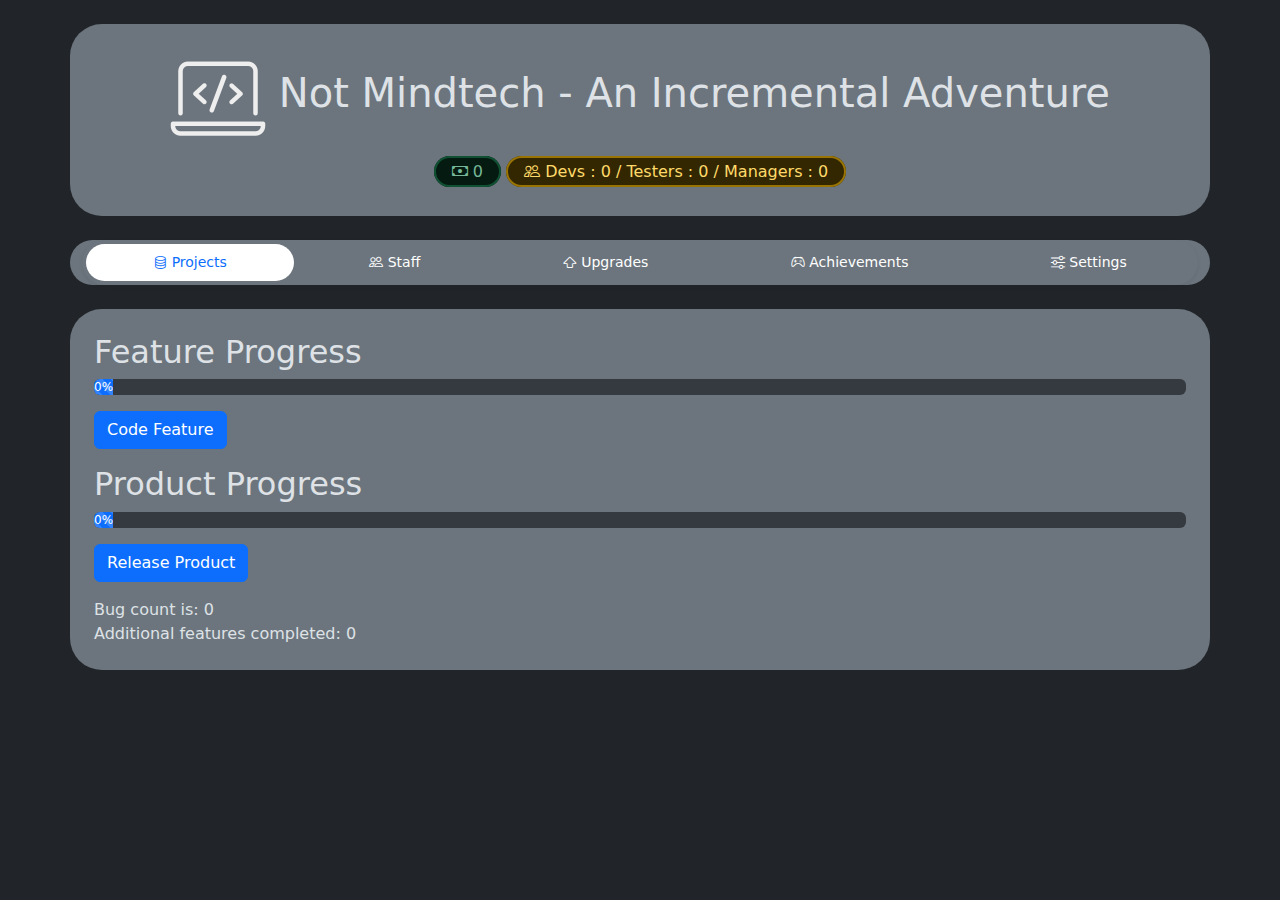
==== index.html @ 08836089 "Made coding a feature easier" ====
<!DOCTYPE html>
<html lang="en" data-bs-theme="dark">

<head>
    <meta charset="UTF-8">
    <meta name="viewport" content="width=device-width, initial-scale=1.0">
    <title>Not Mindtech - An Incremental Adventure</title>
    <link href="https://cdn.jsdelivr.net/npm/bootstrap@5.3.3/dist/css/bootstrap.min.css" rel="stylesheet" integrity="sha384-QWTKZyjpPEjISv5WaRU9OFeRpok6YctnYmDr5pNlyT2bRjXh0JMhjY6hW+ALEwIH" crossorigin="anonymous">
    <link rel="stylesheet" href="https://cdn.jsdelivr.net/npm/bootstrap-icons@1.11.3/font/bootstrap-icons.min.css">
    <!--<link rel="stylesheet" type="text/css" href="style.css">-->
    <link rel="icon" href="./icons8-laptop-coding-pastel-glyph-16.png">
</head>

<body>
    <script src="https://cdn.jsdelivr.net/npm/bootstrap@5.3.3/dist/js/bootstrap.bundle.min.js" integrity="sha384-YvpcrYf0tY3lHB60NNkmXc5s9fDVZLESaAA55NDzOxhy9GkcIdslK1eN7N6jIeHz" crossorigin="anonymous"></script>
    <script src="https://cdn.jsdelivr.net/npm/@popperjs/core@2.11.8/dist/umd/popper.min.js" integrity="sha384-I7E8VVD/ismYTF4hNIPjVp/Zjvgyol6VFvRkX/vR+Vc4jQkC+hVqc2pM8ODewa9r" crossorigin="anonymous"></script>
    <script src="https://cdn.jsdelivr.net/npm/bootstrap@5.3.3/dist/js/bootstrap.min.js" integrity="sha384-0pUGZvbkm6XF6gxjEnlmuGrJXVbNuzT9qBBavbLwCsOGabYfZo0T0to5eqruptLy" crossorigin="anonymous"></script>
    <script type="text/javascript" src="script.js"> </script>

    <div class="container p-4 my-4 rounded-5 bg-secondary d-flex flex-column align-items-center">
        <h1 class="align-self-center"><img src="./icons8-laptop-coding-pastel-glyph-96.png"> Not Mindtech - An Incremental Adventure</h1>
        <div class="m-2">
            <span class="alert alert-success bi-cash py-1 px-3 rounded-pill border-2" id="cash-count"> 0</span>
            <span class="alert alert-warning py-1 px-3 rounded-pill bi-people border-2"> Devs : <span id="dev-count">0</span> / Testers : <span id="tester-count">0</span> / Managers : <span id="manager-count">0</span></span>
        </div>
    </div>
    <div class="container bg-secondary rounded-5">
        <ul class="nav nav-pills nav-fill gap-2 p-1 small bg-secondary rounded-5 shadow-sm" role="tablist" style="--bs-nav-link-color: var(--bs-white); --bs-nav-pills-link-active-color: var(--bs-primary); --bs-nav-pills-link-active-bg: var(--bs-white);">
            <li class="nav-item active" role="presentation"><button onclick="changePage('Projects')" class = "nav-link active rounded-5" data-bs-toggle="tab" aria-selected="true" role="tab"><span class="bi-database"/> Projects</button></li>
            <li class="nav-item" role="presentation"><button onclick="changePage('Staff')" class = "nav-link rounded-5" data-bs-toggle="tab" aria-selected="false" role="tab"><span class="bi-people"/> Staff</button></li>
            <li class="nav-item" role="presentation"><button onclick="changePage('Upgrades')" class = "nav-link rounded-5" data-bs-toggle="tab" aria-selected="false" role="tab"><span class="bi-shift"/> Upgrades</button></li>
            <li class="nav-item" role="presentation"><button onclick="changePage('Achievements')" class = "nav-link rounded-5" data-bs-toggle="tab" aria-selected="false" role="tab"><span class="bi-controller"/> Achievements</button></li>
            <li class="nav-item" role="presentation"><button onclick="changePage('Settings')" class = "nav-link rounded-5" data-bs-toggle="tab" aria-selected="false" role="tab"><span class="bi-sliders"/> Settings</button></li>
        </ul>
    </div>

    <div id = "Projects" class = "page container p-4 my-4 bg-secondary rounded-5">
        <script>createProgressBar("Feature Progress");</script>
        <button type="button" onclick="increaseFeatureProgress(50)" class = "clickable btn btn-primary my-3">Code Feature</button>
        <script>createProgressBar("Product Progress");</script>
        <button type="button" onclick="releaseProduct();" class = "clickable btn btn-primary my-3">Release Product</button>
        <div id ="bug-counter"> Bug count is: 0</div>
        <div id = "additionalFeature counter"> Additional features completed: 0</div>
    </div>

    <div id = "Staff" class = "page container p-4 my-4 bg-secondary rounded-5">
        <button onclick="buyCoders()" class = "buyable btn btn-primary">Buy Coders for £100</button>
        <button onclick="buyTesters()" class = "buyable btn btn-primary">Buy Testers for £too much</button>
    </div>

    <div id = "Upgrades" class = "page container p-4 my-4 bg-secondary rounded-5">
        <script>fillWithButtons()</script>
    </div>
    
    <div id = "Achievements" class = "page container p-4 my-4 bg-secondary rounded-5">
        <div class="card my-3 p-3">
            <span class="h3">It's A Feature Not A Bug</span>
            <span>Complete a Product with 1 less bug than a failure</span>
            <i>-10% chance of a bug being created</i>
        </div>
        <div class="card my-3 p-3">
            <span class="h3">It's A Bug Not A Feature</span>
            <span>Complete a Product with 1 less bug than a failure</span>
            <i>-10% chance of a bug being created</i>
        </div>
    </div>

    <div id = "Settings" class = "page  container p-4 my-4 bg-secondary rounded-5"> 
        <script type="text/javascript" src="saving.js"> </script>
        <button onclick="saveGame()" class="btn btn-primary my-3">Save Game</button>
        <button onclick="loadGame()" class="btn btn-primary my-3">Load Game</button>
        <button onclick="resetGame()" class="btn btn-primary my-3">Reset Game</button>
    </div>
    <script>changePage('Projects')</script>
    <script>loadGame()</script>
    <script>setInterval(saveGame,1000)</script>
    <div id="alert-box" class="alert alert-warning position-absolute fixed-top d-block flex-column w-25 align-center my-5 mx-auto d-none">
        <div class="d-flex flex-column align-items-center">
            <span id="alert-box-text" class="m-2 mb-4">Alert Text</span>
            <button onclick="closeAlertBox()" class="btn btn-warning rounded-5 px-3 py-1">Ok</button>
        </div>
    </div>
</body>
---- style.css ----
html {
    font-family :'Lucida Console'
}

body {
    margin: 4% 10% 0% 10%;
}

.bar-background {
    border-style: dashed;
    border-color: #560057;
    border-width: 4px;
    border-radius: 20px;
    background-color: #e1c4e4;
    height: 30px;
    width: 100%;
    margin-bottom: 10px;
}

.progress-bar {
    border-radius: 20px;
    width: 0%;
    background-color: rgb(108, 17, 107);
    height: 100%;
    margin-bottom: 10px;
    align-content: center;
}

.progress-counter {
    margin-left: 10px;
}
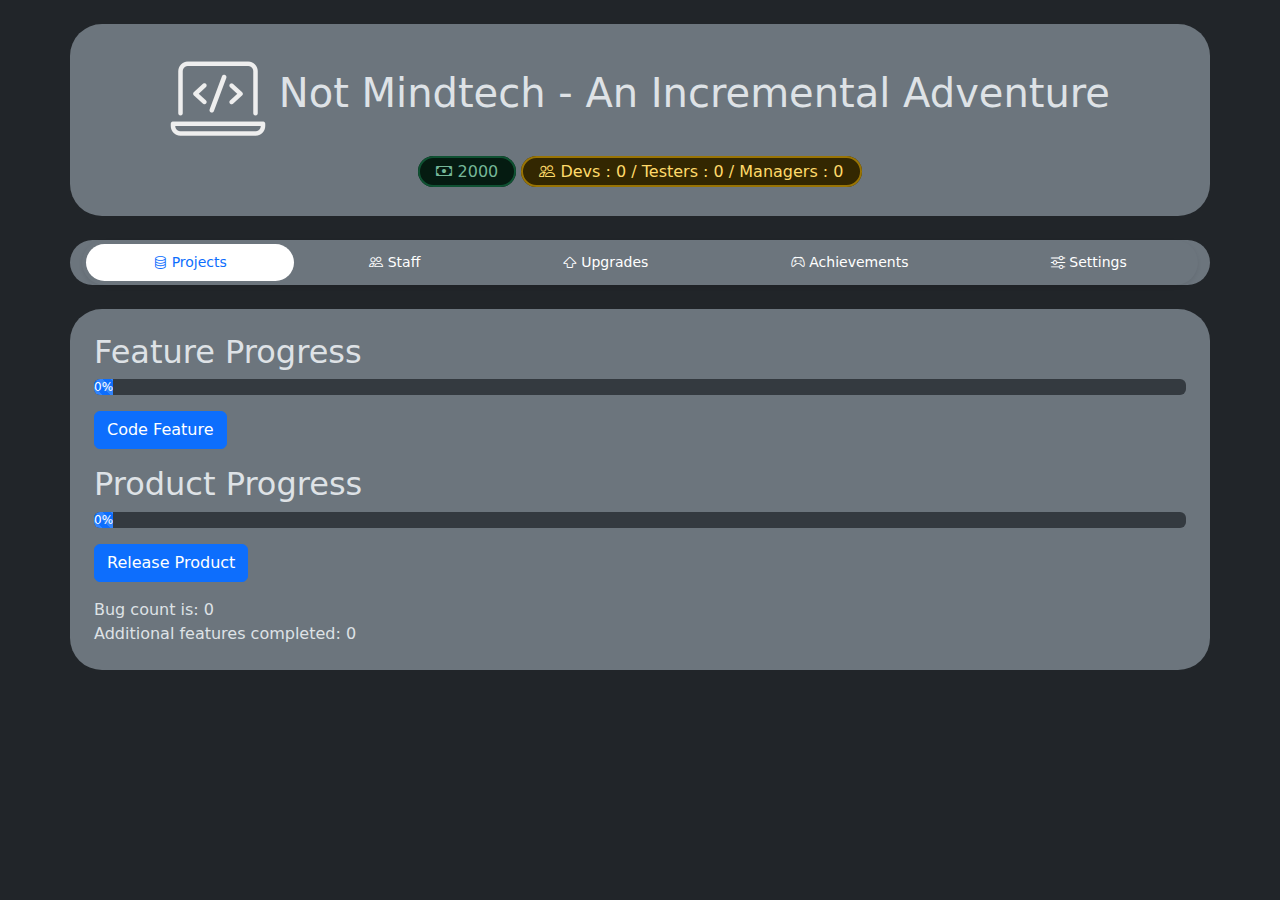
==== commit 600d2f7f: "Changed default cash" ====
--- a/index.html
+++ b/index.html
@@ -20,7 +20,7 @@
     <div class="container p-4 my-4 rounded-5 bg-secondary d-flex flex-column align-items-center">
         <h1 class="align-self-center"><img src="./icons8-laptop-coding-pastel-glyph-96.png"> Not Mindtech - An Incremental Adventure</h1>
         <div class="m-2">
-            <span class="alert alert-success bi-cash py-1 px-3 rounded-pill border-2" id="cash-count"> 0</span>
+            <span class="alert alert-success bi-cash py-1 px-3 rounded-pill border-2" id="cash-count"> 2000</span>
             <span class="alert alert-warning py-1 px-3 rounded-pill bi-people border-2"> Devs : <span id="dev-count">0</span> / Testers : <span id="tester-count">0</span> / Managers : <span id="manager-count">0</span></span>
         </div>
     </div>
@@ -45,7 +45,7 @@
 
     <div id = "Staff" class = "page container p-4 my-4 bg-secondary rounded-5">
         <button onclick="buyCoders()" class = "buyable btn btn-primary">Buy Coders for £100</button>
-        <button onclick="buyTesters()" class = "buyable btn btn-primary">Buy Testers for £too much</button>
+        <button onclick="buyTesters()" class = "buyable btn btn-primary">Buy Testers for £500</button>
     </div>
 
     <div id = "Upgrades" class = "page container p-4 my-4 bg-secondary rounded-5">
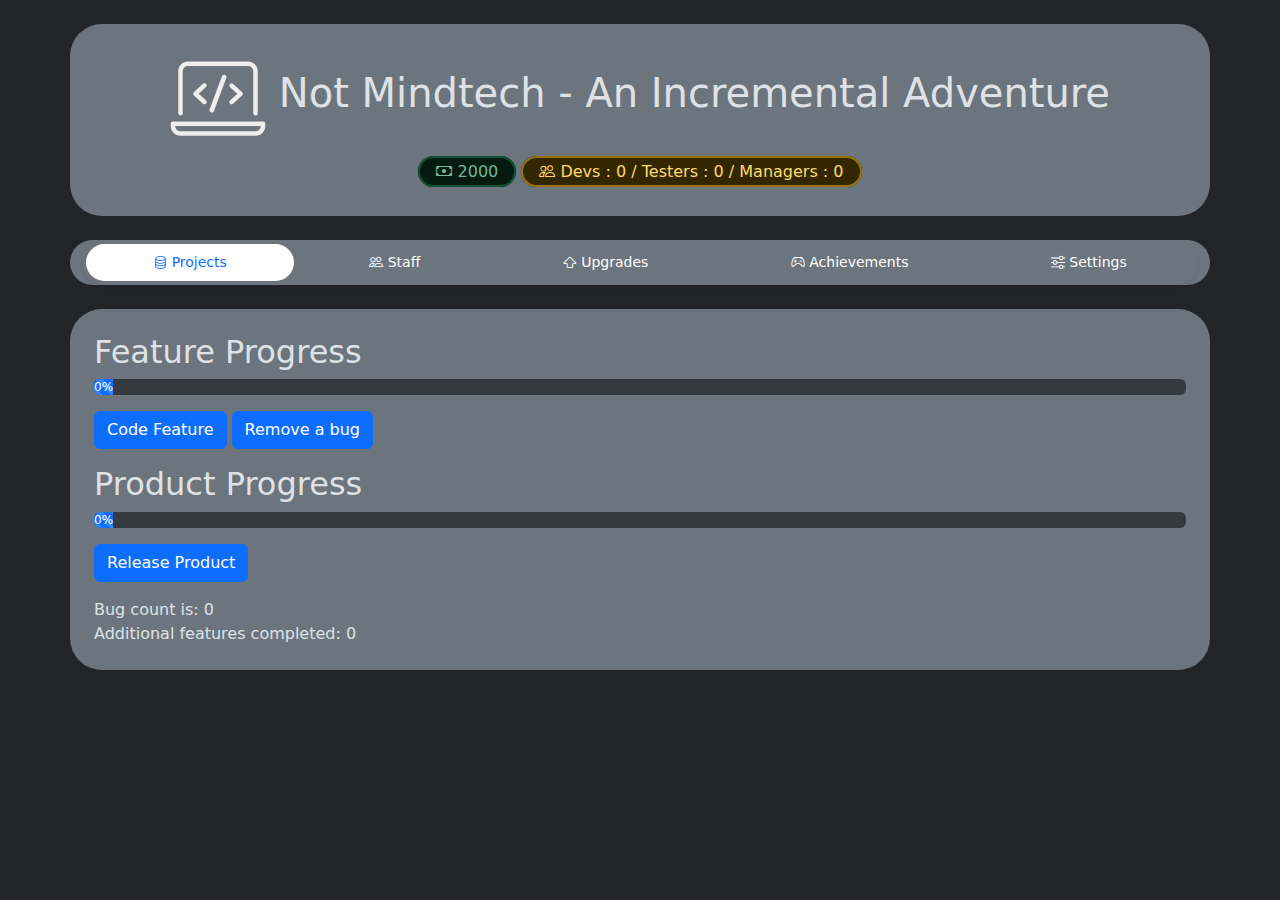
==== commit b74923ff: "removal of bugs" ====
--- a/index.html
+++ b/index.html
@@ -20,7 +20,7 @@
     <div class="container p-4 my-4 rounded-5 bg-secondary d-flex flex-column align-items-center">
         <h1 class="align-self-center"><img src="./icons8-laptop-coding-pastel-glyph-96.png"> Not Mindtech - An Incremental Adventure</h1>
         <div class="m-2">
-            <span class="alert alert-success bi-cash py-1 px-3 rounded-pill border-2" id="cash-count"> 2000</span>
+            <span class="alert alert-success bi-cash py-1 px-3 rounded-pill border-2"> <span id="cash-count">2000</span></span>
             <span class="alert alert-warning py-1 px-3 rounded-pill bi-people border-2"> Devs : <span id="dev-count">0</span> / Testers : <span id="tester-count">0</span> / Managers : <span id="manager-count">0</span></span>
         </div>
     </div>
@@ -37,6 +37,7 @@
     <div id = "Projects" class = "page container p-4 my-4 bg-secondary rounded-5">
         <script>createProgressBar("Feature Progress");</script>
         <button type="button" onclick="increaseFeatureProgress(50)" class = "clickable btn btn-primary my-3">Code Feature</button>
+        <button type="button" onclick="decreaseBugCount();" class = "clickable btn btn-primary my-3">Remove a bug</button>
         <script>createProgressBar("Product Progress");</script>
         <button type="button" onclick="releaseProduct();" class = "clickable btn btn-primary my-3">Release Product</button>
         <div id ="bug-counter"> Bug count is: 0</div>
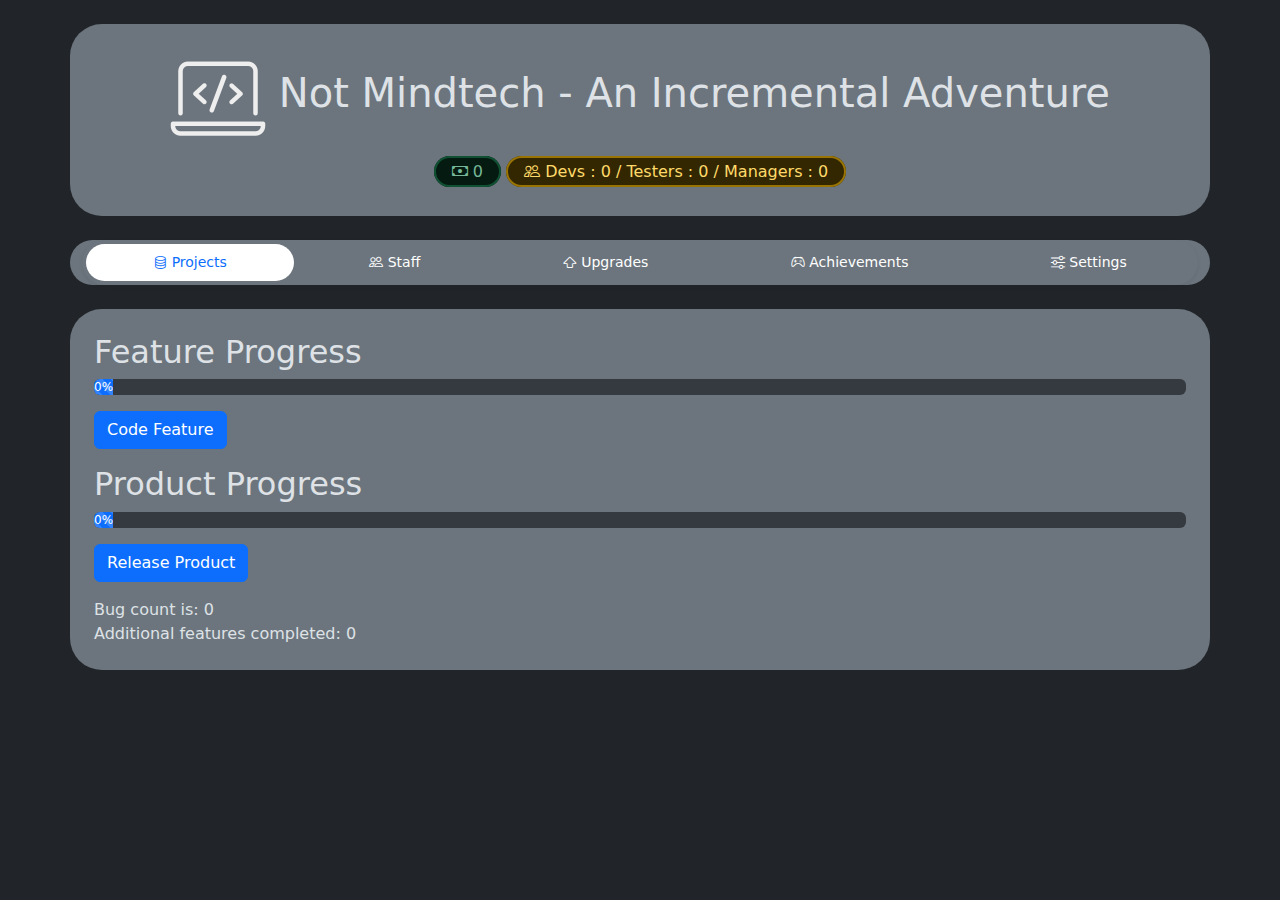
==== commit 6d7fe6e1: "Stuff" ====
--- a/index.html
+++ b/index.html
@@ -20,7 +20,7 @@
     <div class="container p-4 my-4 rounded-5 bg-secondary d-flex flex-column align-items-center">
         <h1 class="align-self-center"><img src="./icons8-laptop-coding-pastel-glyph-96.png"> Not Mindtech - An Incremental Adventure</h1>
         <div class="m-2">
-            <span class="alert alert-success bi-cash py-1 px-3 rounded-pill border-2"> <span id="cash-count">2000</span></span>
+            <span class="alert alert-success bi-cash py-1 px-3 rounded-pill border-2" id="cash-count"> 0</span>
             <span class="alert alert-warning py-1 px-3 rounded-pill bi-people border-2"> Devs : <span id="dev-count">0</span> / Testers : <span id="tester-count">0</span> / Managers : <span id="manager-count">0</span></span>
         </div>
     </div>
@@ -36,8 +36,7 @@
 
     <div id = "Projects" class = "page container p-4 my-4 bg-secondary rounded-5">
         <script>createProgressBar("Feature Progress");</script>
-        <button type="button" onclick="increaseFeatureProgress(50)" class = "clickable btn btn-primary my-3">Code Feature</button>
-        <button type="button" onclick="decreaseBugCount();" class = "clickable btn btn-primary my-3">Remove a bug</button>
+        <button type="button" onclick="increaseFeatureProgress(5)" class = "clickable btn btn-primary my-3">Code Feature</button>
         <script>createProgressBar("Product Progress");</script>
         <button type="button" onclick="releaseProduct();" class = "clickable btn btn-primary my-3">Release Product</button>
         <div id ="bug-counter"> Bug count is: 0</div>
@@ -46,7 +45,7 @@
 
     <div id = "Staff" class = "page container p-4 my-4 bg-secondary rounded-5">
         <button onclick="buyCoders()" class = "buyable btn btn-primary">Buy Coders for £100</button>
-        <button onclick="buyTesters()" class = "buyable btn btn-primary">Buy Testers for £500</button>
+        <button onclick="buyTesters()" class = "buyable btn btn-primary">Buy Testers for £too much</button>
     </div>
 
     <div id = "Upgrades" class = "page container p-4 my-4 bg-secondary rounded-5">
@@ -59,7 +58,7 @@
             <span>Complete a Product with 1 less bug than a failure</span>
             <i>-10% chance of a bug being created</i>
         </div>
-        <div class="card my-3 p-3">
+        <div class="card my-3 p-3 text-muted">
             <span class="h3">It's A Bug Not A Feature</span>
             <span>Complete a Product with 1 less bug than a failure</span>
             <i>-10% chance of a bug being created</i>
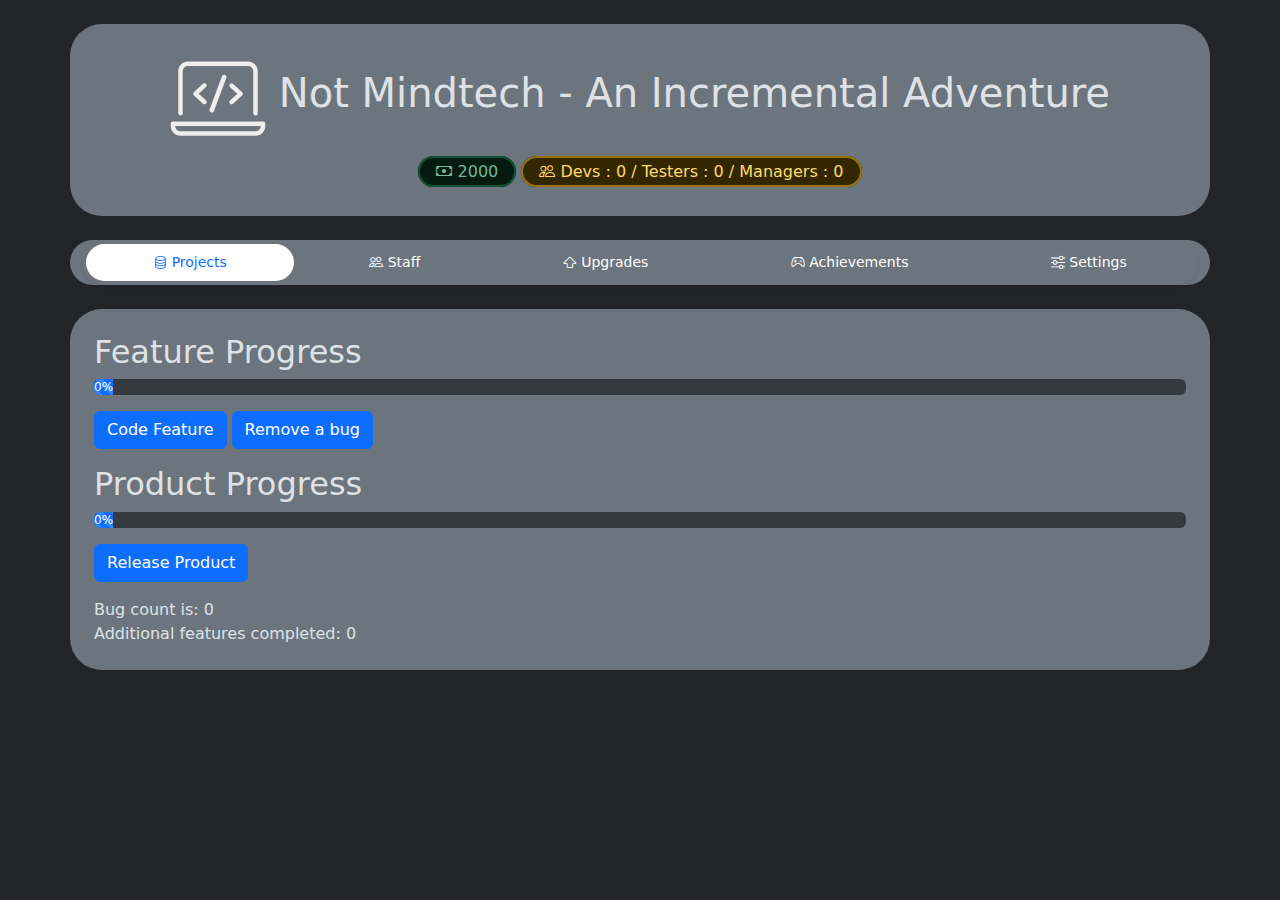
==== commit 8e899437: "Merge branch 'main' of https://github.com/Pinkbunnyman/Incremental" ====
--- a/index.html
+++ b/index.html
@@ -20,7 +20,7 @@
     <div class="container p-4 my-4 rounded-5 bg-secondary d-flex flex-column align-items-center">
         <h1 class="align-self-center"><img src="./icons8-laptop-coding-pastel-glyph-96.png"> Not Mindtech - An Incremental Adventure</h1>
         <div class="m-2">
-            <span class="alert alert-success bi-cash py-1 px-3 rounded-pill border-2" id="cash-count"> 0</span>
+            <span class="alert alert-success bi-cash py-1 px-3 rounded-pill border-2"> <span id="cash-count">2000</span></span>
             <span class="alert alert-warning py-1 px-3 rounded-pill bi-people border-2"> Devs : <span id="dev-count">0</span> / Testers : <span id="tester-count">0</span> / Managers : <span id="manager-count">0</span></span>
         </div>
     </div>
@@ -36,7 +36,8 @@
 
     <div id = "Projects" class = "page container p-4 my-4 bg-secondary rounded-5">
         <script>createProgressBar("Feature Progress");</script>
-        <button type="button" onclick="increaseFeatureProgress(5)" class = "clickable btn btn-primary my-3">Code Feature</button>
+        <button type="button" onclick="increaseFeatureProgress(50)" class = "clickable btn btn-primary my-3">Code Feature</button>
+        <button type="button" onclick="decreaseBugCount();" class = "clickable btn btn-primary my-3">Remove a bug</button>
         <script>createProgressBar("Product Progress");</script>
         <button type="button" onclick="releaseProduct();" class = "clickable btn btn-primary my-3">Release Product</button>
         <div id ="bug-counter"> Bug count is: 0</div>
@@ -45,7 +46,7 @@
 
     <div id = "Staff" class = "page container p-4 my-4 bg-secondary rounded-5">
         <button onclick="buyCoders()" class = "buyable btn btn-primary">Buy Coders for £100</button>
-        <button onclick="buyTesters()" class = "buyable btn btn-primary">Buy Testers for £too much</button>
+        <button onclick="buyTesters()" class = "buyable btn btn-primary">Buy Testers for £500</button>
     </div>
 
     <div id = "Upgrades" class = "page container p-4 my-4 bg-secondary rounded-5">
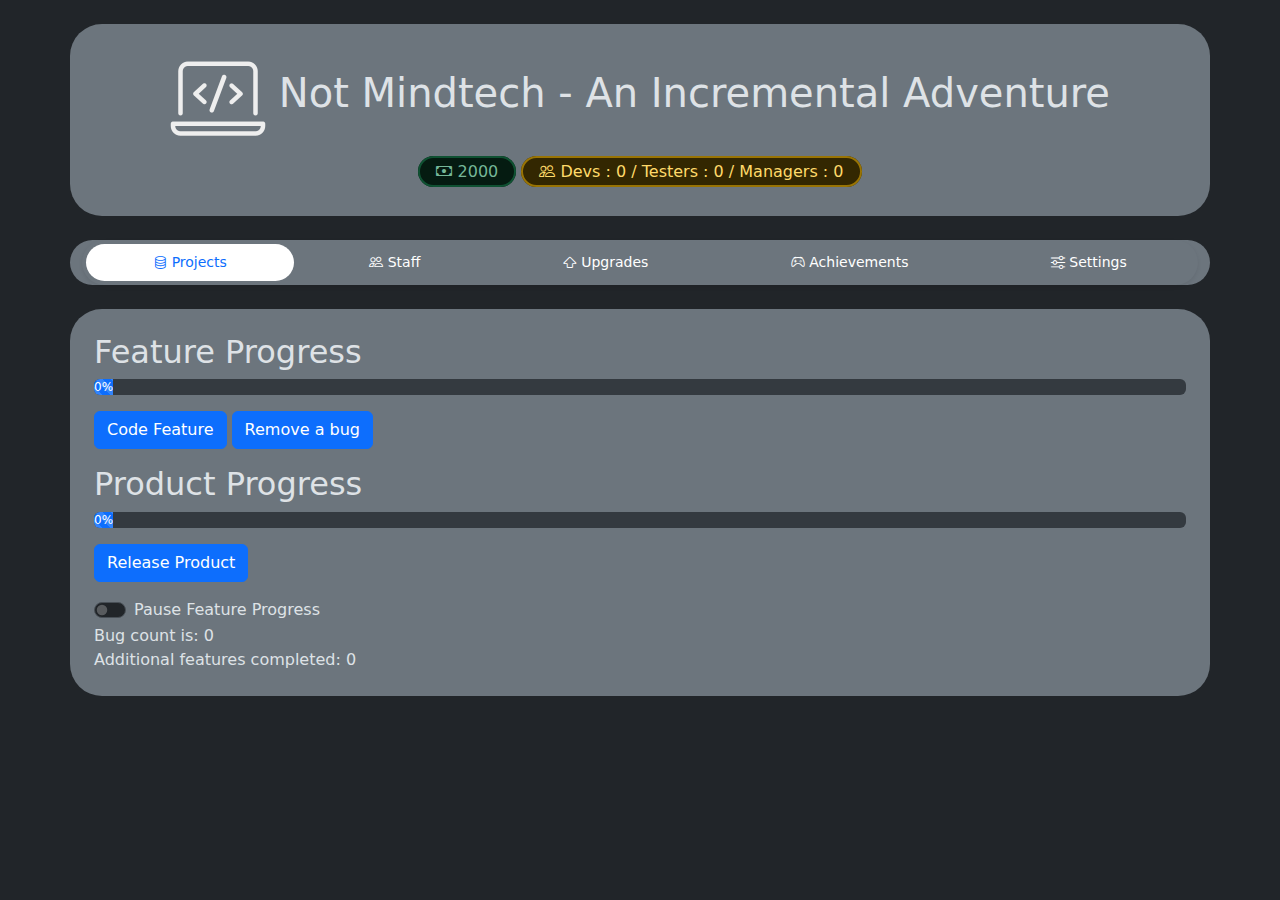
==== commit ee653c18: "Adding check box for pausing devs" ====
--- a/index.html
+++ b/index.html
@@ -40,6 +40,10 @@
         <button type="button" onclick="decreaseBugCount();" class = "clickable btn btn-primary my-3">Remove a bug</button>
         <script>createProgressBar("Product Progress");</script>
         <button type="button" onclick="releaseProduct();" class = "clickable btn btn-primary my-3">Release Product</button>
+        <div class="form-check form-switch">
+            <input class="form-check-input" type="checkbox" role="switch" id="pause-devs" onclick="pauseDevelopment()">
+            <label class="form-check-label" for="flexSwitchCheckDefault">Pause Feature Progress</label>
+          </div>
         <div id ="bug-counter"> Bug count is: 0</div>
         <div id = "additionalFeature counter"> Additional features completed: 0</div>
     </div>
